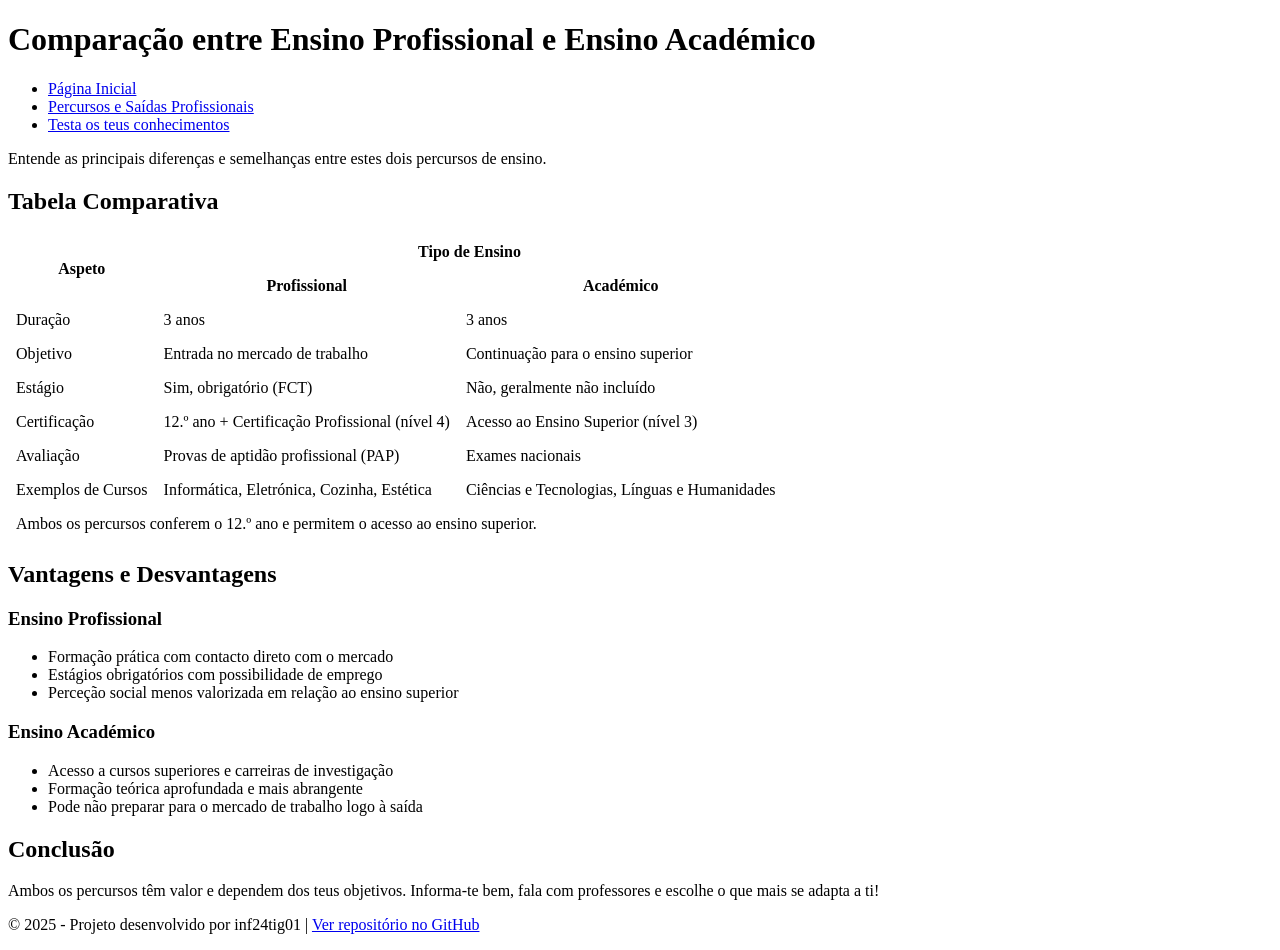
==== src/comparacao.html @ cf2d0462 "validator" ====
<!DOCTYPE html>
<html lang="pt-PT">
  <head>
    <meta charset="UTF-8" />
    <meta name="viewport" content="width=device-width, initial-scale=1.0">
    <meta name="author" content="Rodrigo Esteves, Romeu Pinto, Tiago Mendes">
    <meta
      name="keywords"
      content="ensino, tipo, comparação, académico, profissional, página, projeto, UMAIA">
    <meta name="description" content="Ensino Profissonal vs Ensino Académico">
    <meta name="date" content="18/06/2025">
    <title>Comparação</title>
  </head>
  <body>
    <header>
      <h1>Comparação entre Ensino Profissional e Ensino Académico</h1>
    </header>

    <nav>
      <ul>
        <li><a href="index.html">Página Inicial</a></li>
        <li><a href="percursos.html">Percursos e Saídas Profissionais</a></li>
        <li><a href="formulario.html">Testa os teus conhecimentos</a></li>
      </ul>
    </nav>
    <p>
      Entende as principais diferenças e semelhanças entre estes dois percursos
      de ensino.
    </p>
    <main>
      <h2>Tabela Comparativa</h2>
      <table cellpadding="8" cellspacing="0">
        <thead>
          <tr>
            <th rowspan="2">Aspeto</th>
            <th colspan="2">Tipo de Ensino</th>
          </tr>
          <tr>
            <th>Profissional</th>
            <th>Académico</th>
          </tr>
        </thead>
        <tbody>
          <tr>
            <td>Duração</td>
            <td>3 anos</td>
            <td>3 anos</td>
          </tr>
          <tr>
            <td>Objetivo</td>
            <td>Entrada no mercado de trabalho</td>
            <td>Continuação para o ensino superior</td>
          </tr>
          <tr>
            <td>Estágio</td>
            <td>Sim, obrigatório (FCT)</td>
            <td>Não, geralmente não incluído</td>
          </tr>
          <tr>
            <td>Certificação</td>
            <td>12.º ano + Certificação Profissional (nível 4)</td>
            <td>Acesso ao Ensino Superior (nível 3)</td>
          </tr>
          <tr>
            <td>Avaliação</td>
            <td>Provas de aptidão profissional (PAP)</td>
            <td>Exames nacionais</td>
          </tr>
          <tr>
            <td>Exemplos de Cursos</td>
            <td>Informática, Eletrónica, Cozinha, Estética</td>
            <td>Ciências e Tecnologias, Línguas e Humanidades</td>
          </tr>
        </tbody>
        <tfoot>
          <tr>
            <td colspan="3">
              Ambos os percursos conferem o 12.º ano e permitem o acesso ao
              ensino superior.
            </td>
          </tr>
        </tfoot>
      </table>
    </main>
    <section>
      <h2>Vantagens e Desvantagens</h2>
      <h3>Ensino Profissional</h3>
      <ul>
        <li>Formação prática com contacto direto com o mercado</li>
        <li>Estágios obrigatórios com possibilidade de emprego</li>
        <li>Perceção social menos valorizada em relação ao ensino superior</li>
      </ul>

      <h3>Ensino Académico</h3>
      <ul>
        <li>Acesso a cursos superiores e carreiras de investigação</li>
        <li>Formação teórica aprofundada e mais abrangente</li>
        <li>Pode não preparar para o mercado de trabalho logo à saída</li>
      </ul>
    </section>

    <section>
      <h2>Conclusão</h2>
      <p>
        Ambos os percursos têm valor e dependem dos teus objetivos. Informa-te
        bem, fala com professores e escolhe o que mais se adapta a ti!
      </p>
    </section>

    <footer>
      <p>
        &copy; 2025 - Projeto desenvolvido por inf24tig01 |
        <a
          href="https://github.com/inf24tig01/EnsinoProfissional_Academico"
          target="_blank"
          >Ver repositório no GitHub</a
        >
      </p>
    </footer>
  </body>
</html>
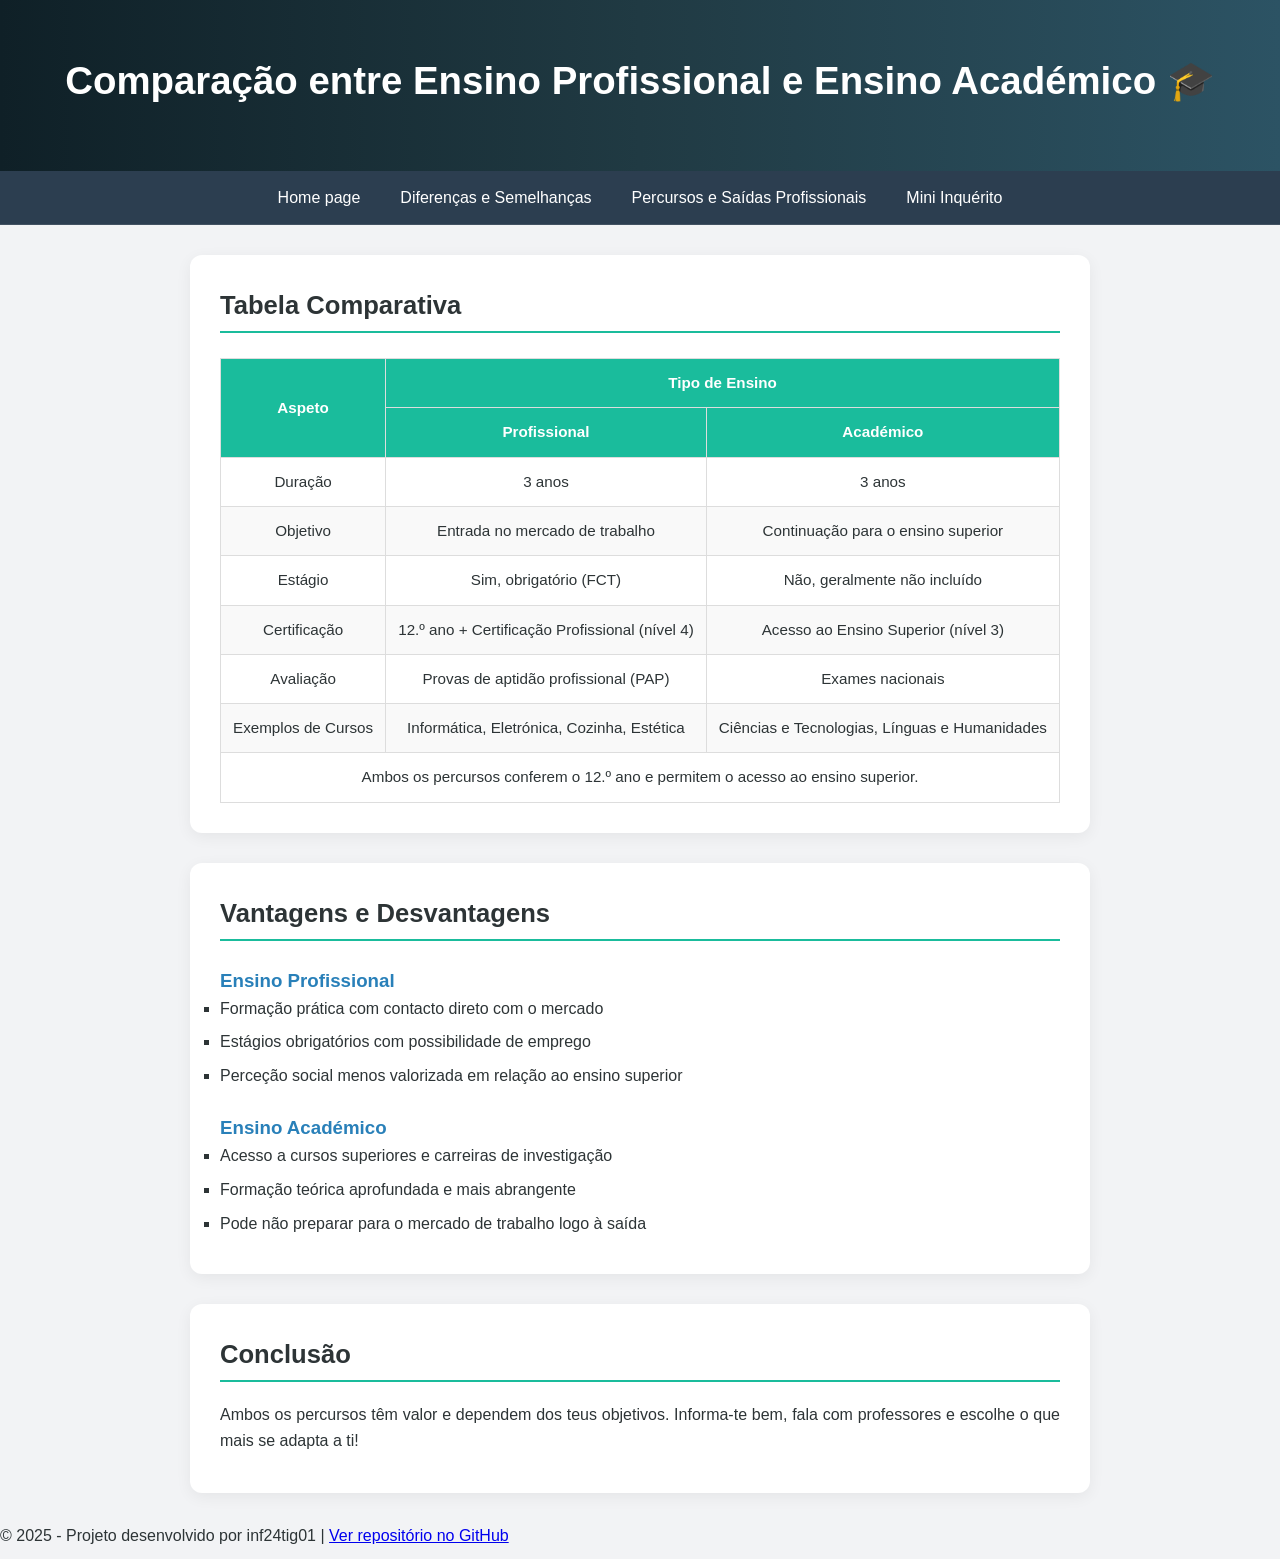
==== commit 01e58421: "Mudança navbar" ====
--- a/src/comparacao.html
+++ b/src/comparacao.html
@@ -9,6 +9,8 @@
       content="ensino, tipo, comparação, académico, profissional, página, projeto, UMAIA">
     <meta name="description" content="Ensino Profissonal vs Ensino Académico">
     <meta name="date" content="18/06/2025">
+    <link rel="stylesheet" href="style.css">
+    <script src="script.js" defer></script>
     <title>Comparação</title>
   </head>
   <body>
@@ -17,16 +19,14 @@
     </header>
 
     <nav>
-      <ul>
-        <li><a href="index.html">Página Inicial</a></li>
-        <li><a href="percursos.html">Percursos e Saídas Profissionais</a></li>
-        <li><a href="formulario.html">Testa os teus conhecimentos</a></li>
-      </ul>
+        <ul>
+          <li><a href="index.html">Home page</a></li>
+          <li><a href="comparacao.html">Diferenças e Semelhanças</a></li>
+          <li><a href="percursos.html">Percursos e Saídas Profissionais</a></li>
+          <li><a href="formulario.html">Mini Inquérito</a></li>
+        </ul>
     </nav>
-    <p>
-      Entende as principais diferenças e semelhanças entre estes dois percursos
-      de ensino.
-    </p>
+
     <main>
       <h2>Tabela Comparativa</h2>
       <table cellpadding="8" cellspacing="0">
--- a/src/style.css
+++ b/src/style.css
@@ -0,0 +1,241 @@
+/* ---------- Geral ---------- */
+* {
+  margin: 0;
+  padding: 0;
+  box-sizing: border-box;
+}
+
+body {
+  font-family: 'Segoe UI', sans-serif;
+  background: #f2f3f5;
+  color: #2d3436;
+  line-height: 1.6;
+}
+
+/* ---------- Cabeçalho ---------- */
+header {
+  background: linear-gradient(to right, #0f2027, #203a43, #2c5364);
+  color: white;
+  text-align: center;
+  padding: 50px 20px;
+  box-shadow: 0 5px 10px rgba(0,0,0,0.1);
+}
+
+header h1 {
+  font-size: 2.4rem;
+  margin-bottom: 10px;
+}
+
+/* ---------- Menu ---------- */
+nav {
+  background-color: #2c3e50;
+  box-shadow: inset 0 -1px 0 rgba(255,255,255,0.1);
+}
+
+nav ul {
+  display: flex;
+  justify-content: center;
+  flex-wrap: wrap;
+  list-style: none;
+}
+
+nav ul li {
+  margin: 0;
+  list-style-type: none;
+}
+
+nav ul li a {
+  display: block;
+  padding: 14px 20px;
+  color: white;
+  text-decoration: none;
+  transition: 0.3s ease;
+}
+
+nav ul li a:hover {
+  background-color: #1abc9c;
+  color: #fff;
+}
+
+/* ---------- Principal ---------- */
+main, section, div {
+  background: white;
+  margin: 30px auto;
+  padding: 30px;
+  border-radius: 12px;
+  max-width: 900px;
+  box-shadow: 0 4px 16px rgba(0,0,0,0.06);
+}
+
+/* ---------- Formulário ---------- */
+form {
+  display: flex;
+  flex-direction: column;
+  gap: 15px;
+}
+
+input, select, button {
+  padding: 12px;
+  border: 1px solid #ccc;
+  border-radius: 6px;
+  font-size: 1rem;
+  transition: all 0.3s;
+}
+
+input:focus, select:focus {
+  border-color: #1abc9c;
+  outline: none;
+  box-shadow: 0 0 5px rgba(26, 188, 156, 0.4);
+}
+
+input[type="email"] {
+  border-color: #3498db;
+}
+
+input[type="range"] {
+  accent-color: #1abc9c;
+}
+
+button {
+  background-color: #1abc9c;
+  color: white;
+  font-weight: bold;
+  border: none;
+  cursor: pointer;
+}
+
+button:hover {
+  background-color: #16a085;
+}
+
+/* ---------- Tabelas ---------- */
+table {
+  width: 100%;
+  border-collapse: collapse;
+  font-size: 0.95rem;
+  margin-top: 25px;
+}
+
+thead {
+  background-color: #1abc9c;
+  color: white;
+}
+
+table th, table td {
+  border: 1px solid #ddd;
+  padding: 12px;
+  text-align: center;
+}
+
+tbody tr:nth-child(even) {
+  background-color: #f9f9f9;
+}
+
+/* ---------- Texto e Títulos ---------- */
+h2 {
+  font-size: 1.6rem;
+  border-bottom: 2px solid #1abc9c;
+  margin-bottom: 20px;
+  padding-bottom: 5px;
+}
+
+h3 {
+  margin-top: 25px;
+  color: #2980b9;
+}
+
+p {
+  margin: 10px 0;
+  font-size: 1rem;
+  text-align: justify;
+}
+
+
+h1::after {
+  content: " 🎓";
+}
+
+.destaque {
+  color: #e74c3c;
+  font-weight: bold;
+}
+
+#ensino_academico {
+  background-color: #e8faf1;
+  border-left: 6px solid #16a085;
+}
+
+#ensino_profissional {
+  background-color: #e8faf1;
+  border-left: 6px solid #418cc9;
+}
+
+::selection {
+  background: #ffeaa7;
+  color: #2d3436;
+}
+
+img {
+  max-width: 100%;
+  height: auto;
+  border-radius: 10px;
+  box-shadow: 0 4px 10px rgba(0,0,0,0.08);
+}
+
+
+.hidden {
+  display: none;
+}
+
+/* ---------- Listas ---------- */
+ul li, ol li {
+  margin-bottom: 8px;
+}
+
+ul li {
+  list-style-type: square;
+}
+
+
+nav ul li {
+  float: none; 
+}
+
+nav::after {
+  content: "";
+  display: table;
+  clear: both;
+}
+
+
+@media screen and (max-width: 768px) {
+  nav ul {
+    flex-direction: column;
+    align-items: stretch;
+  }
+
+  main, section, div {
+    margin: 15px;
+    padding: 20px;
+  }
+
+  table, thead, tbody, th, td, tr {
+    display: block;
+    width: 100%;
+  }
+
+  table td {
+    position: relative;
+    padding-left: 50%;
+    text-align: left;
+  }
+
+  table td::before {
+    content: attr(data-label);
+    position: absolute;
+    left: 10px;
+    top: 12px;
+    font-weight: bold;
+    white-space: nowrap;
+  }
+}
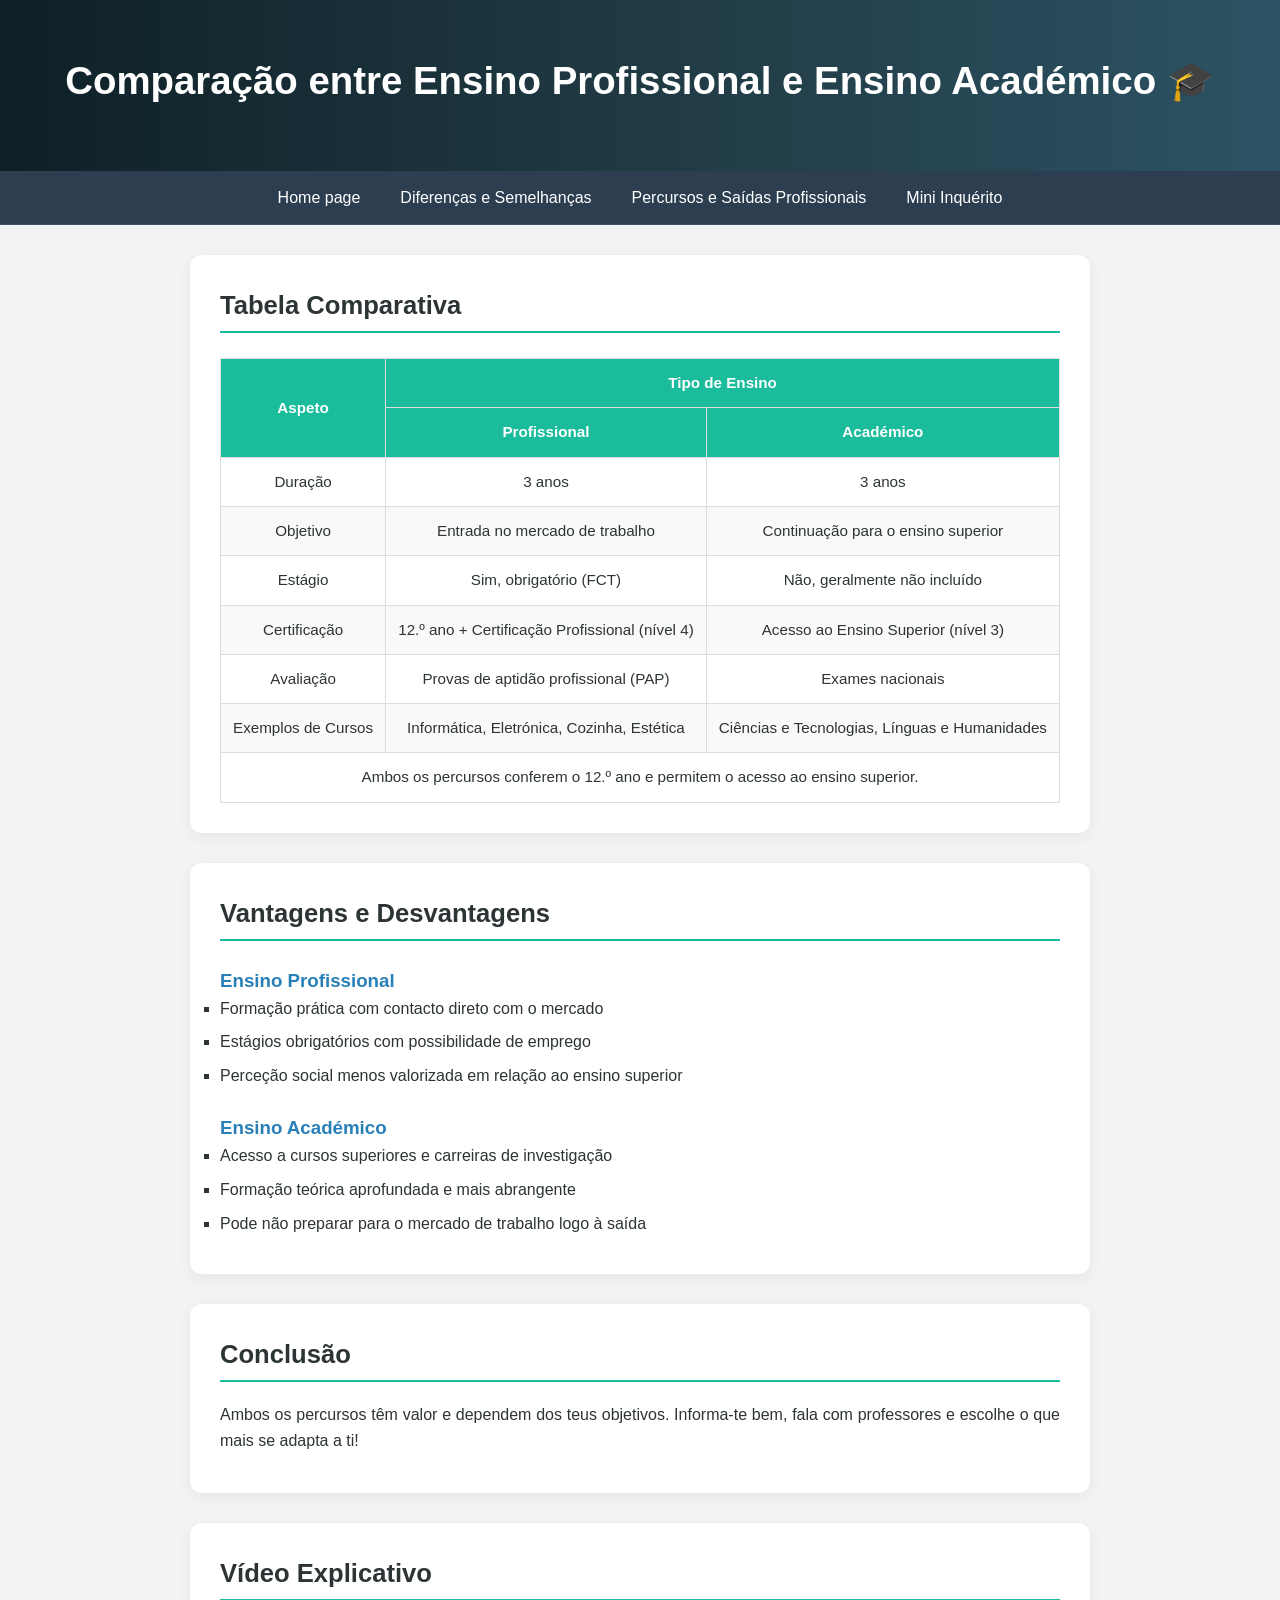
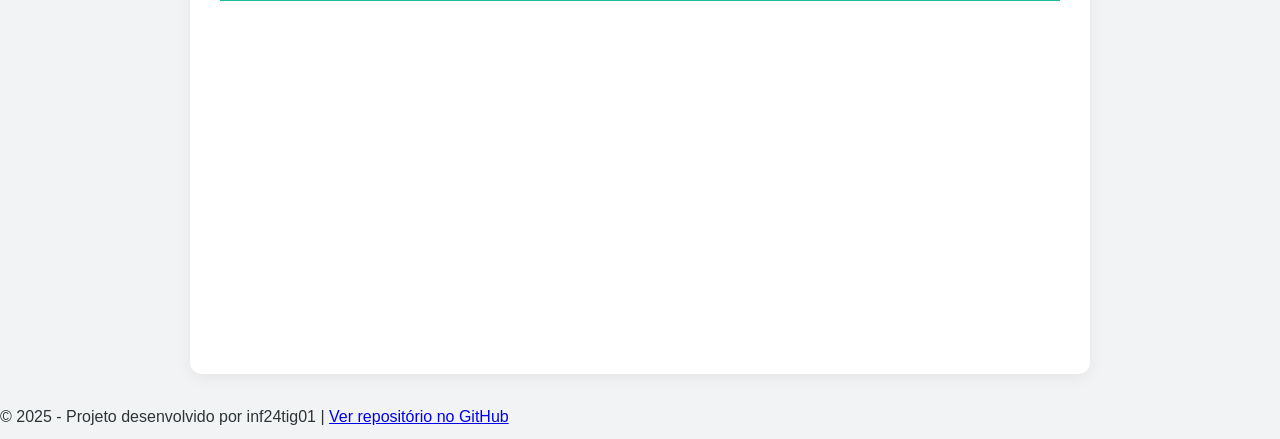
==== commit 9895b284: "video e elemento css a dar no index" ====
--- a/src/comparacao.html
+++ b/src/comparacao.html
@@ -106,6 +106,18 @@
         bem, fala com professores e escolhe o que mais se adapta a ti!
       </p>
     </section>
+    <section>
+      <h2>Vídeo Explicativo</h2>
+      <iframe 
+        width="560" 
+        height="315" 
+        src="https://www.youtube.com/embed/1qzgsYPkvuo" 
+        title="Vídeo Explicativo" 
+        frameborder="0" 
+        allow="accelerometer; autoplay; clipboard-write; encrypted-media; gyroscope; picture-in-picture; web-share" 
+        allowfullscreen>
+      </iframe>
+    </section>
 
     <footer>
       <p>
--- a/src/style.css
+++ b/src/style.css
@@ -238,4 +238,42 @@
     font-weight: bold;
     white-space: nowrap;
   }
+}
+
+.transform-scale {
+  transition: transform 0.3s ease;
+}
+
+.transform-scale:hover {
+  transform: scale(1.05);
+}
+
+
+@keyframes fadeIn {
+  from {
+    opacity: 0;
+    transform: translateY(10px);
+  }
+  to {
+    opacity: 1;
+    transform: translateY(0);
+  }
+}
+
+.animated-fadeIn {
+  animation: fadeIn 0.6s ease-out forwards;
+}
+
+video {
+  max-width: 100%;
+  border-radius: 12px;
+  box-shadow: 0 4px 16px rgba(0, 0, 0, 0.1);
+  margin: 20px 0;
+  display: block;
+}
+
+audio {
+  width: 100%;
+  margin: 15px 0;
+  outline: none;
 }
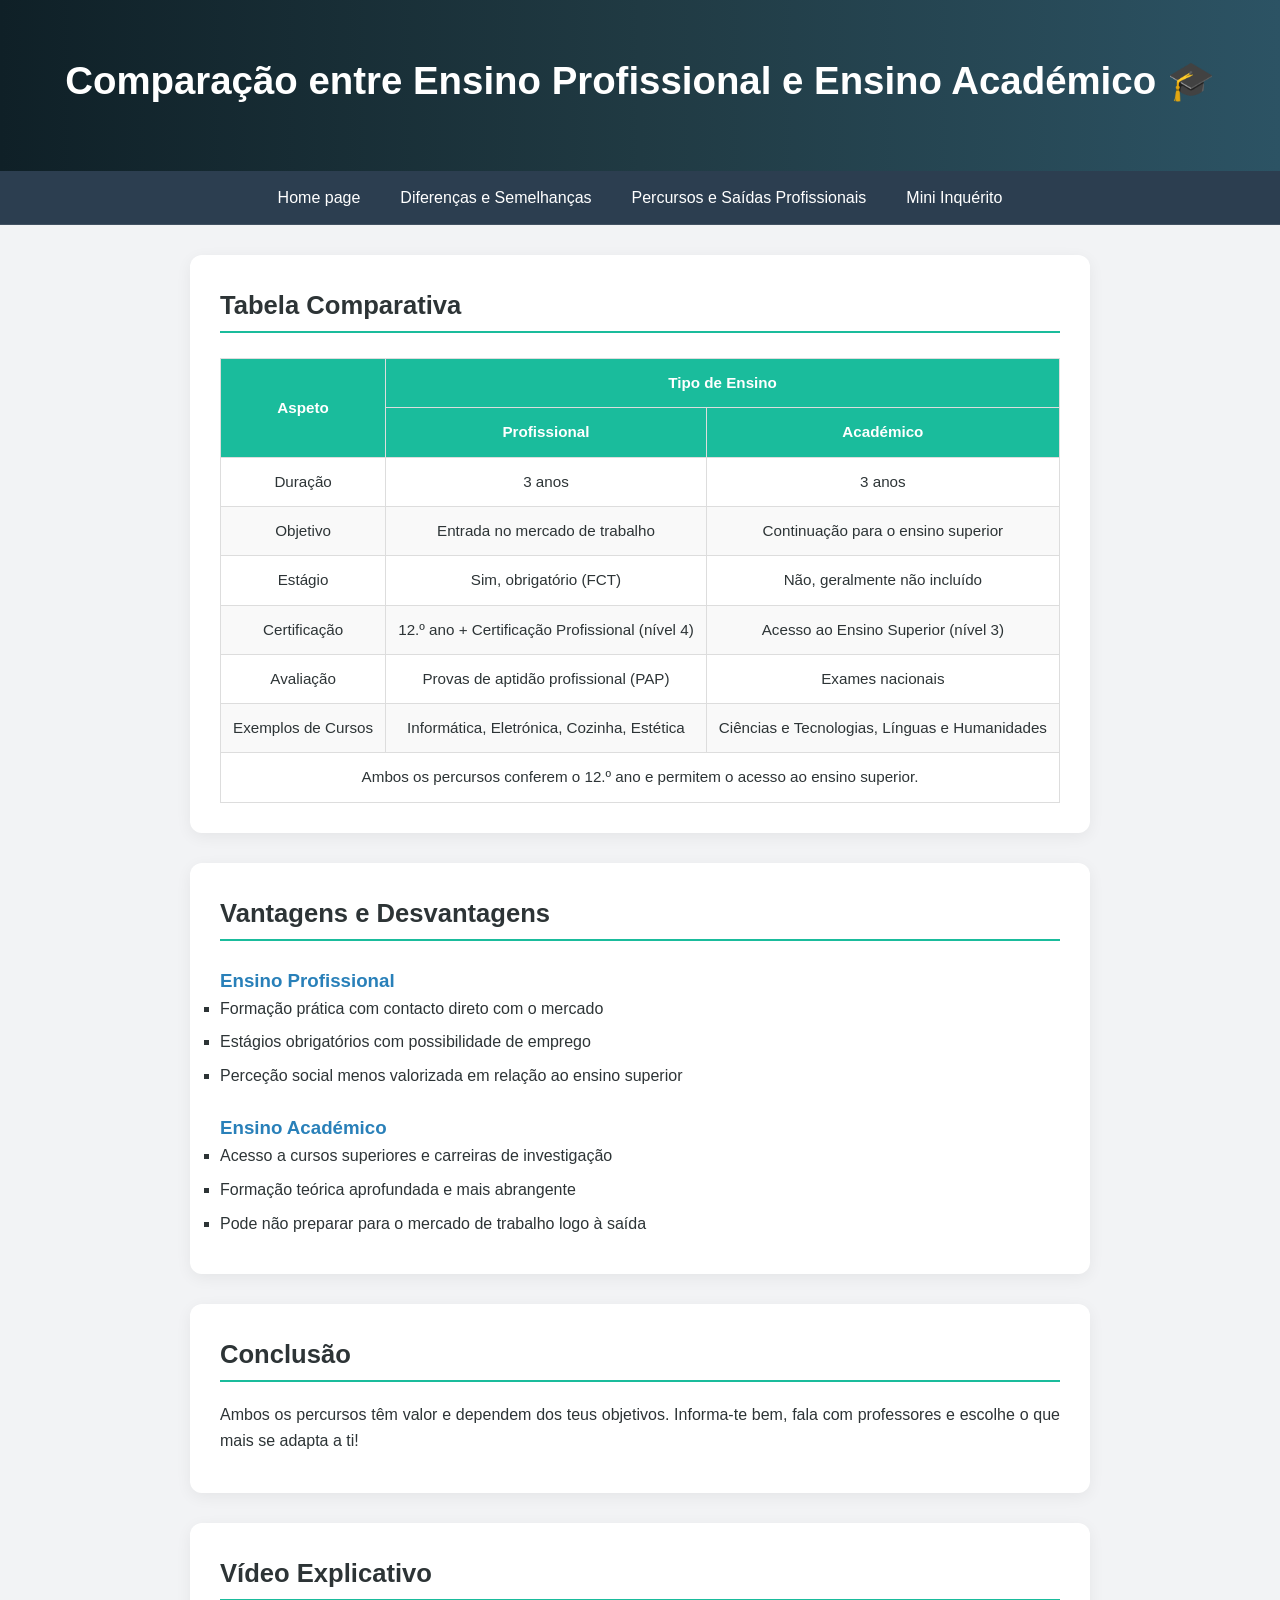
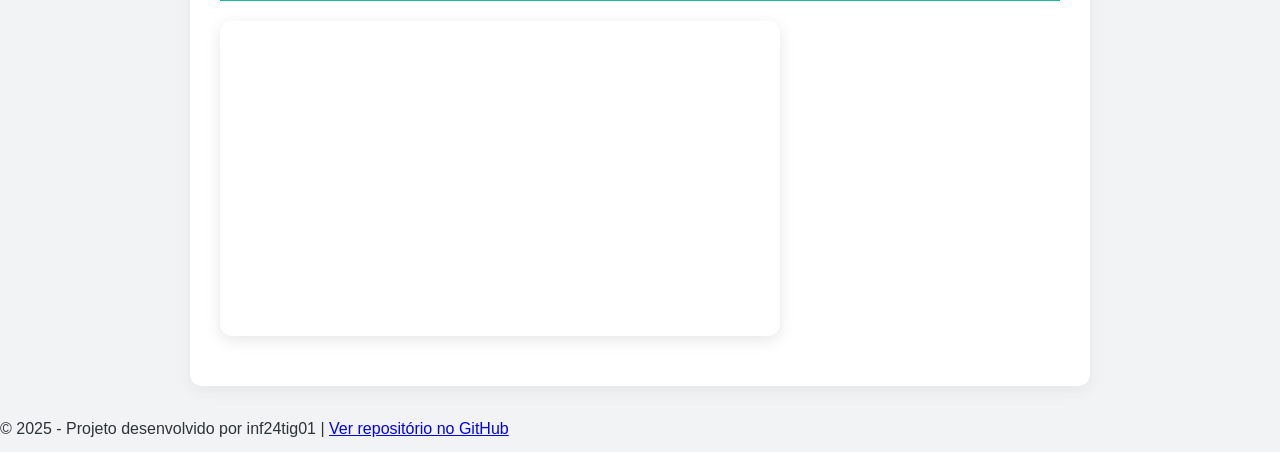
==== commit 8ccba434: "Utilização da animação css" ====
--- a/src/comparacao.html
+++ b/src/comparacao.html
@@ -27,7 +27,7 @@
         </ul>
     </nav>
 
-    <main>
+    <main class="animated-fadeIn">
       <h2>Tabela Comparativa</h2>
       <table cellpadding="8" cellspacing="0">
         <thead>
@@ -82,7 +82,7 @@
         </tfoot>
       </table>
     </main>
-    <section>
+    <section class="animated-fadeIn">
       <h2>Vantagens e Desvantagens</h2>
       <h3>Ensino Profissional</h3>
       <ul>
@@ -99,14 +99,14 @@
       </ul>
     </section>
 
-    <section>
+    <section class="animated-fadeIn">
       <h2>Conclusão</h2>
       <p>
         Ambos os percursos têm valor e dependem dos teus objetivos. Informa-te
         bem, fala com professores e escolhe o que mais se adapta a ti!
       </p>
     </section>
-    <section>
+    <section class="animated-fadeIn">
       <h2>Vídeo Explicativo</h2>
       <iframe 
         width="560" 
--- a/src/style.css
+++ b/src/style.css
@@ -238,6 +238,7 @@
     font-weight: bold;
     white-space: nowrap;
   }
+
 }
 
 .transform-scale {
@@ -264,7 +265,7 @@
   animation: fadeIn 0.6s ease-out forwards;
 }
 
-video {
+iframe {
   max-width: 100%;
   border-radius: 12px;
   box-shadow: 0 4px 16px rgba(0, 0, 0, 0.1);
@@ -276,4 +277,35 @@
   width: 100%;
   margin: 15px 0;
   outline: none;
+}
+
+#AnswerTable { 
+    display : none; 
+}
+
+.radio-group {
+  display: flex;
+  gap: 15px;
+}
+ 
+input[type="radio"] {
+  display: none;
+}
+ 
+input[type="radio"] + label {
+  padding: 10px 20px;
+  border: 2px solid #1abc9c;
+  border-radius: 20px;
+  background-color: white;
+  color: #1abc9c;
+  cursor: pointer;
+  font-weight: bold;
+  transition: all 0.3s ease;
+  user-select: none;
+}
+ 
+input[type="radio"]:checked + label {
+  background-color: #1abc9c;
+  color: white;
+  box-shadow: 0 4px 8px rgba(0,0,0,0.1);
 }
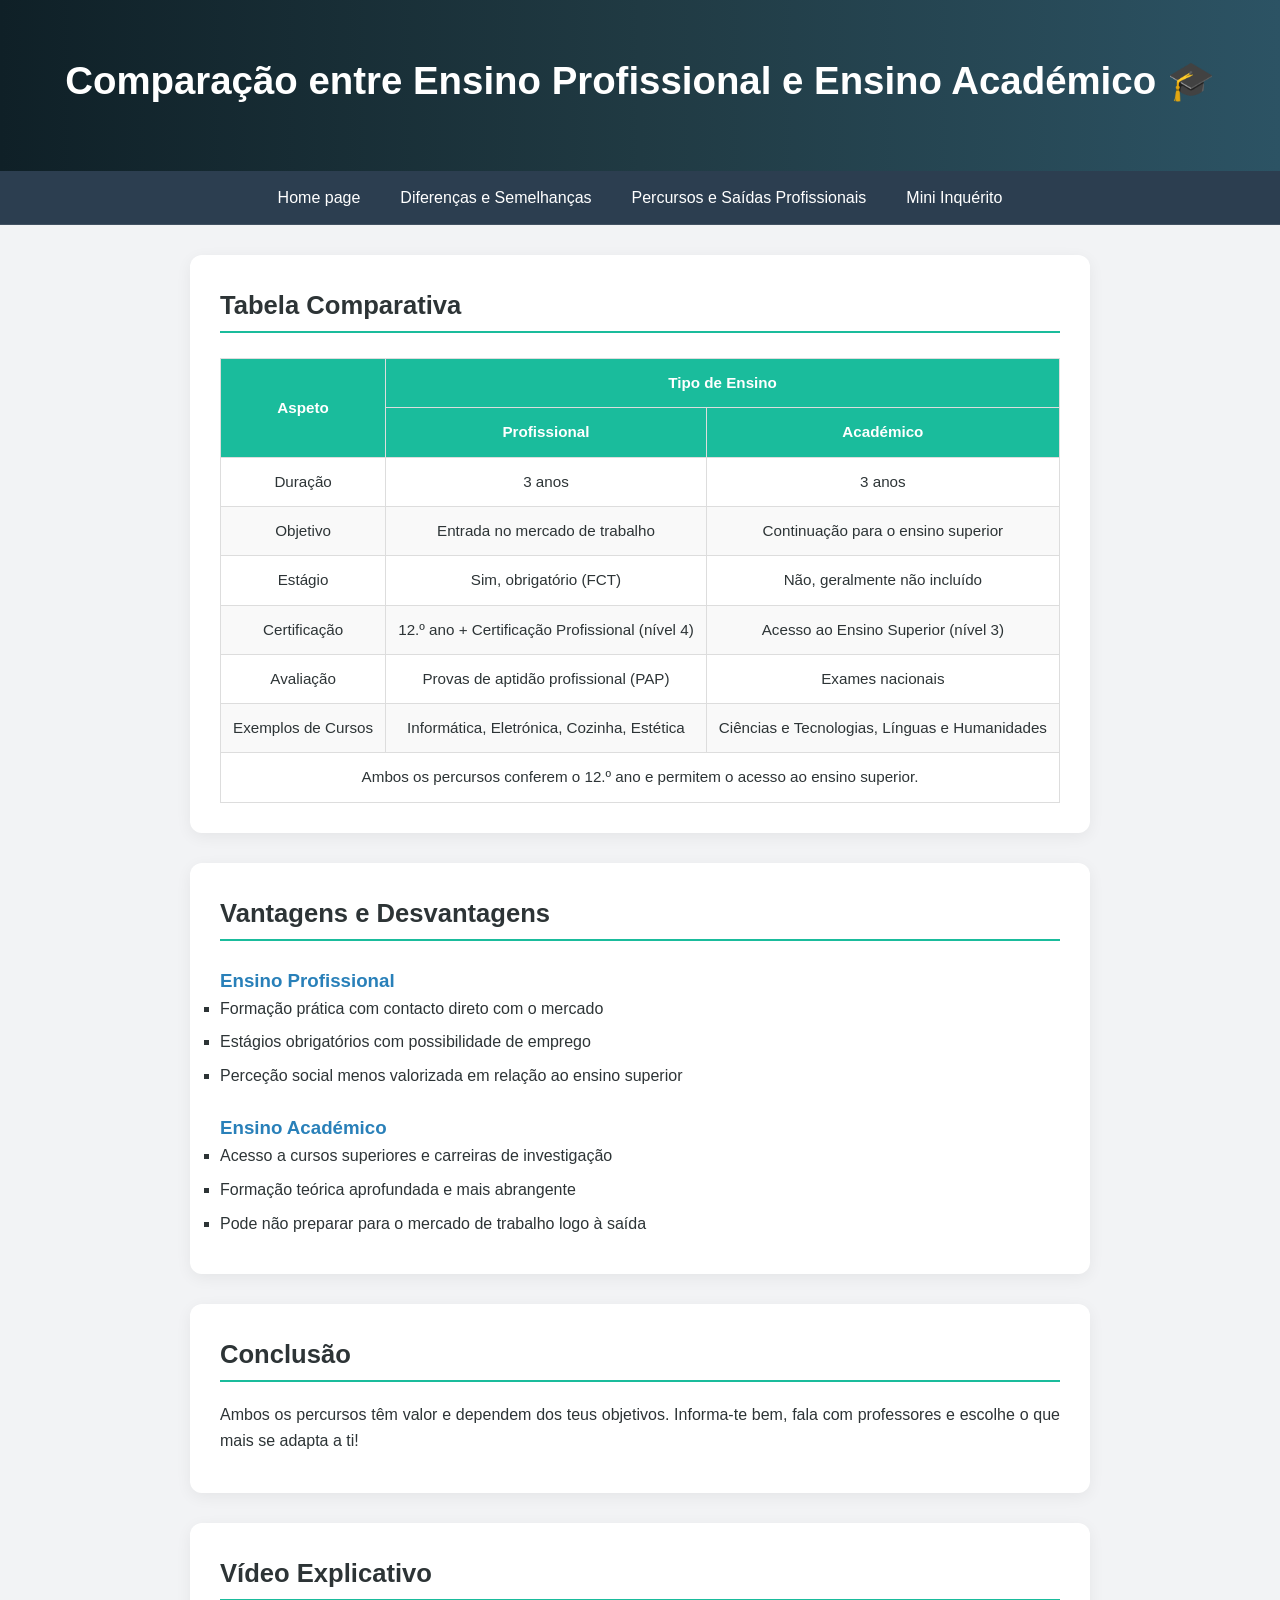
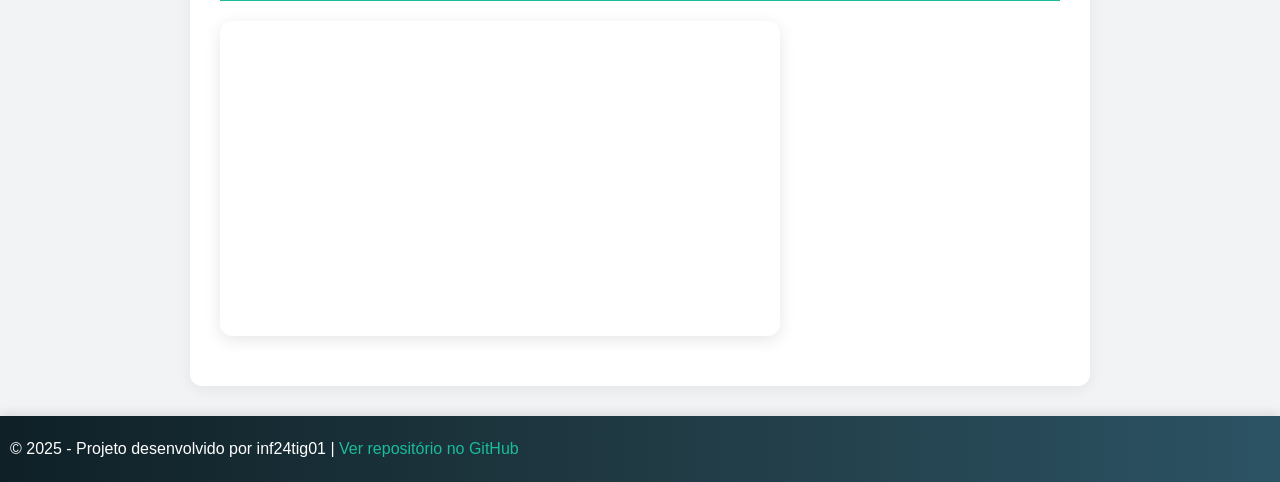
==== commit 66fe695f: "Correção favicon" ====
--- a/src/comparacao.html
+++ b/src/comparacao.html
@@ -10,6 +10,7 @@
     <meta name="description" content="Ensino Profissonal vs Ensino Académico">
     <meta name="date" content="18/06/2025">
     <link rel="stylesheet" href="style.css">
+    <link rel="icon" href="QuestionMark.ico" type="image/x-icon">
     <script src="script.js" defer></script>
     <title>Comparação</title>
   </head>
--- a/src/style.css
+++ b/src/style.css
@@ -308,4 +308,28 @@
   background-color: #1abc9c;
   color: white;
   box-shadow: 0 4px 8px rgba(0,0,0,0.1);
+}
+
+footer {
+  background: linear-gradient(to right, #0f2027, #203a43, #2c5364);
+  color: white;
+  text-align: center;
+  padding: 20px 10px;
+  box-shadow: 0 -3px 10px rgba(0, 0, 0, 0.1);
+  font-size: 0.9rem;
+  margin-top: 30px;
+}
+
+footer p {
+  margin: 0;
+}
+
+footer a {
+  color: #1abc9c;
+  text-decoration: none;
+  transition: color 0.3s ease;
+}
+
+footer a:hover {
+  color: #16a085;
 }
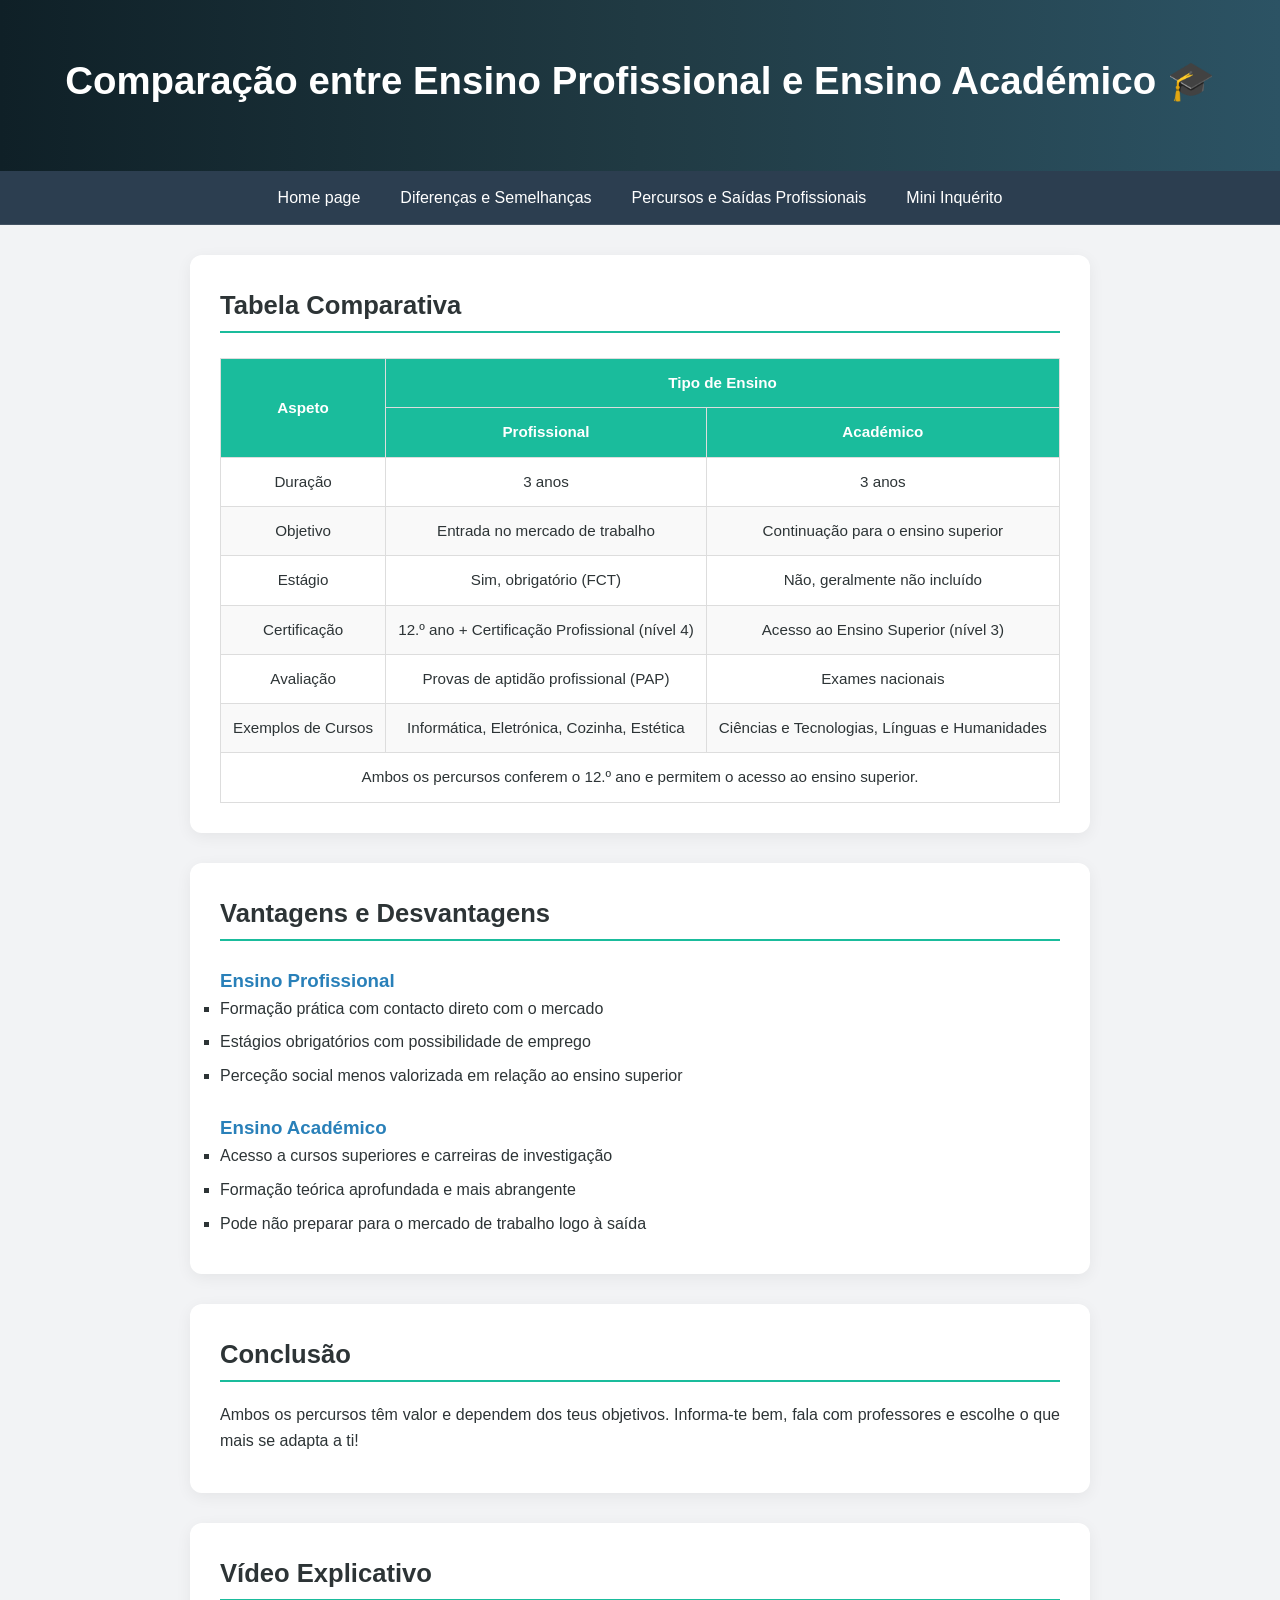
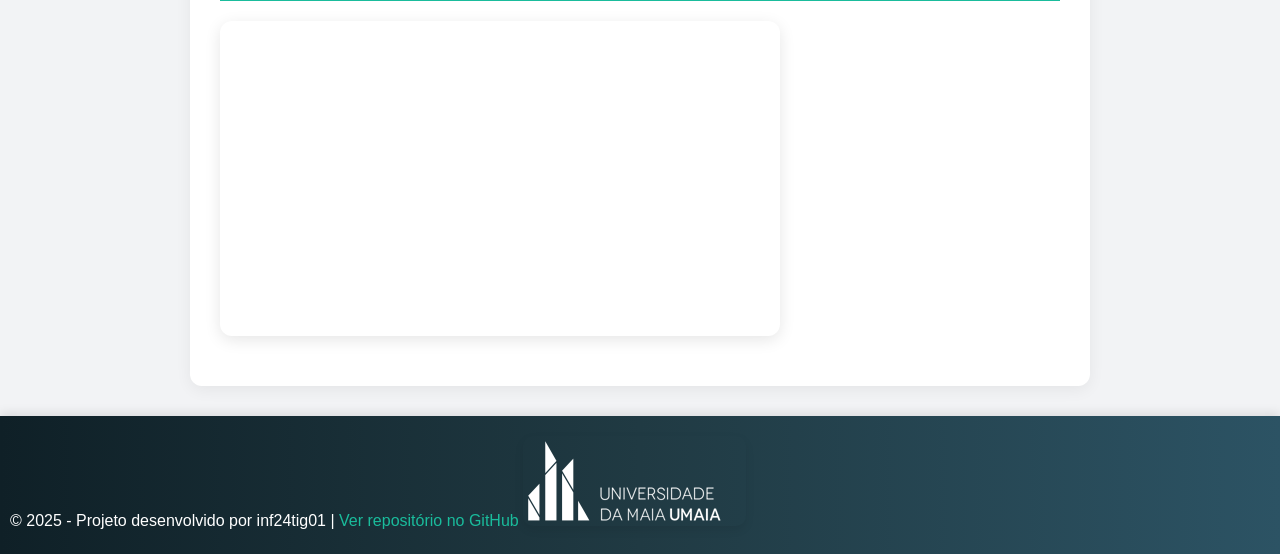
==== commit dfcd7c0c: "logo no footer" ====
--- a/src/comparacao.html
+++ b/src/comparacao.html
@@ -128,6 +128,7 @@
           target="_blank"
           >Ver repositório no GitHub</a
         >
+      <img src="/../doc/images/logo.png" alt="Logo" class="footer-logo" />
       </p>
     </footer>
   </body>
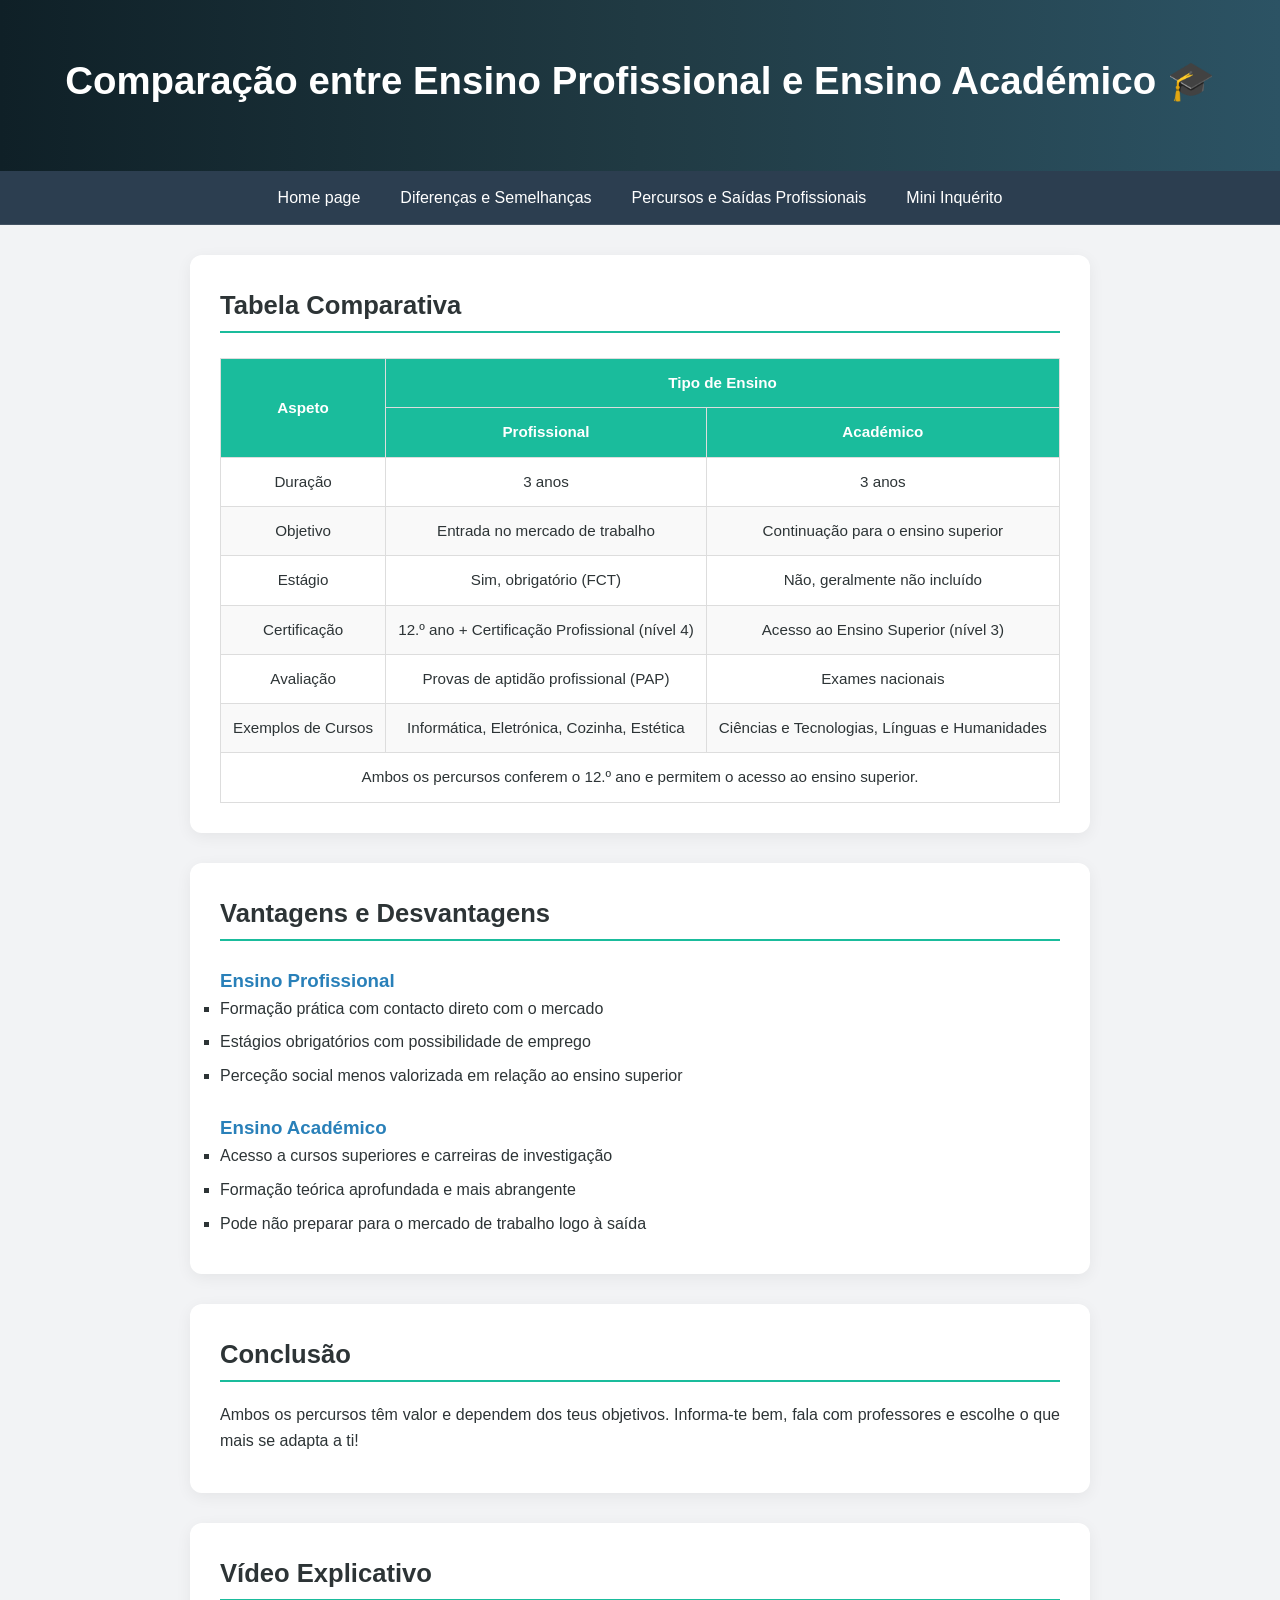
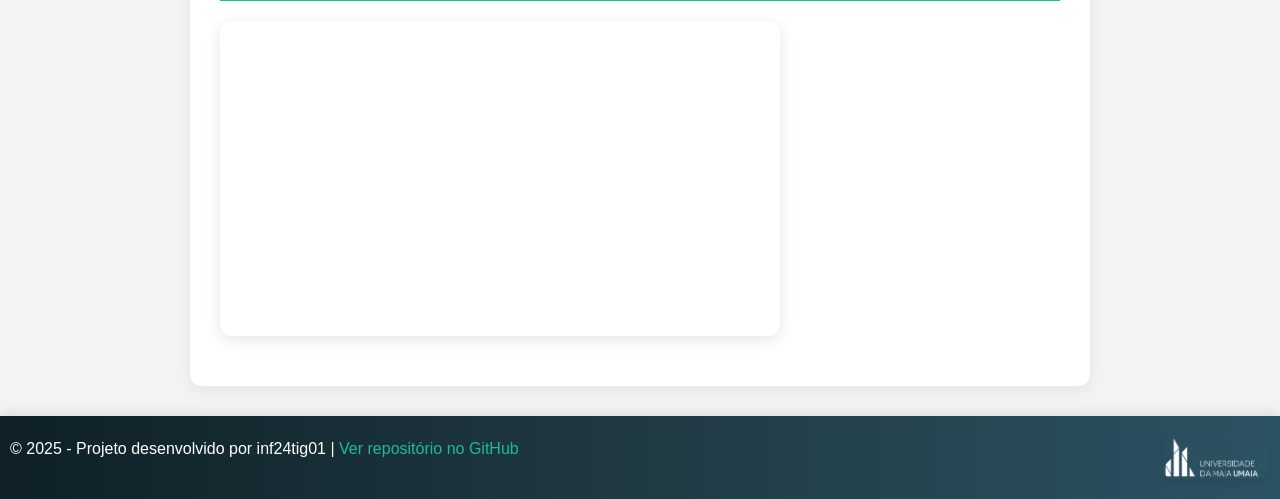
==== commit 96754ffa: "atualização footer" ====
--- a/src/comparacao.html
+++ b/src/comparacao.html
@@ -121,15 +121,15 @@
     </section>
 
     <footer>
-      <p>
+        <p>
         &copy; 2025 - Projeto desenvolvido por inf24tig01 |
         <a
           href="https://github.com/inf24tig01/EnsinoProfissional_Academico"
           target="_blank"
           >Ver repositório no GitHub</a
         >
-      <img src="/../doc/images/logo.png" alt="Logo" class="footer-logo" />
-      </p>
+        </p>
+        <img src="/../doc/images/logo.png" alt="Logo" class="footer-logo" />
     </footer>
   </body>
 </html>
--- a/src/style.css
+++ b/src/style.css
@@ -313,15 +313,19 @@
 footer {
   background: linear-gradient(to right, #0f2027, #203a43, #2c5364);
   color: white;
-  text-align: center;
   padding: 20px 10px;
   box-shadow: 0 -3px 10px rgba(0, 0, 0, 0.1);
   font-size: 0.9rem;
   margin-top: 30px;
+  overflow: auto;
+  display:flex;
+  justify-content: space-between
 }
 
 footer p {
   margin: 0;
+  text-align: left;
+  align-items: center;
 }
 
 footer a {
@@ -332,4 +336,11 @@
 
 footer a:hover {
   color: #16a085;
-}+}
+
+
+.footer-logo {
+  height: 3em;
+  display: block;
+  margin-left: auto;
+}
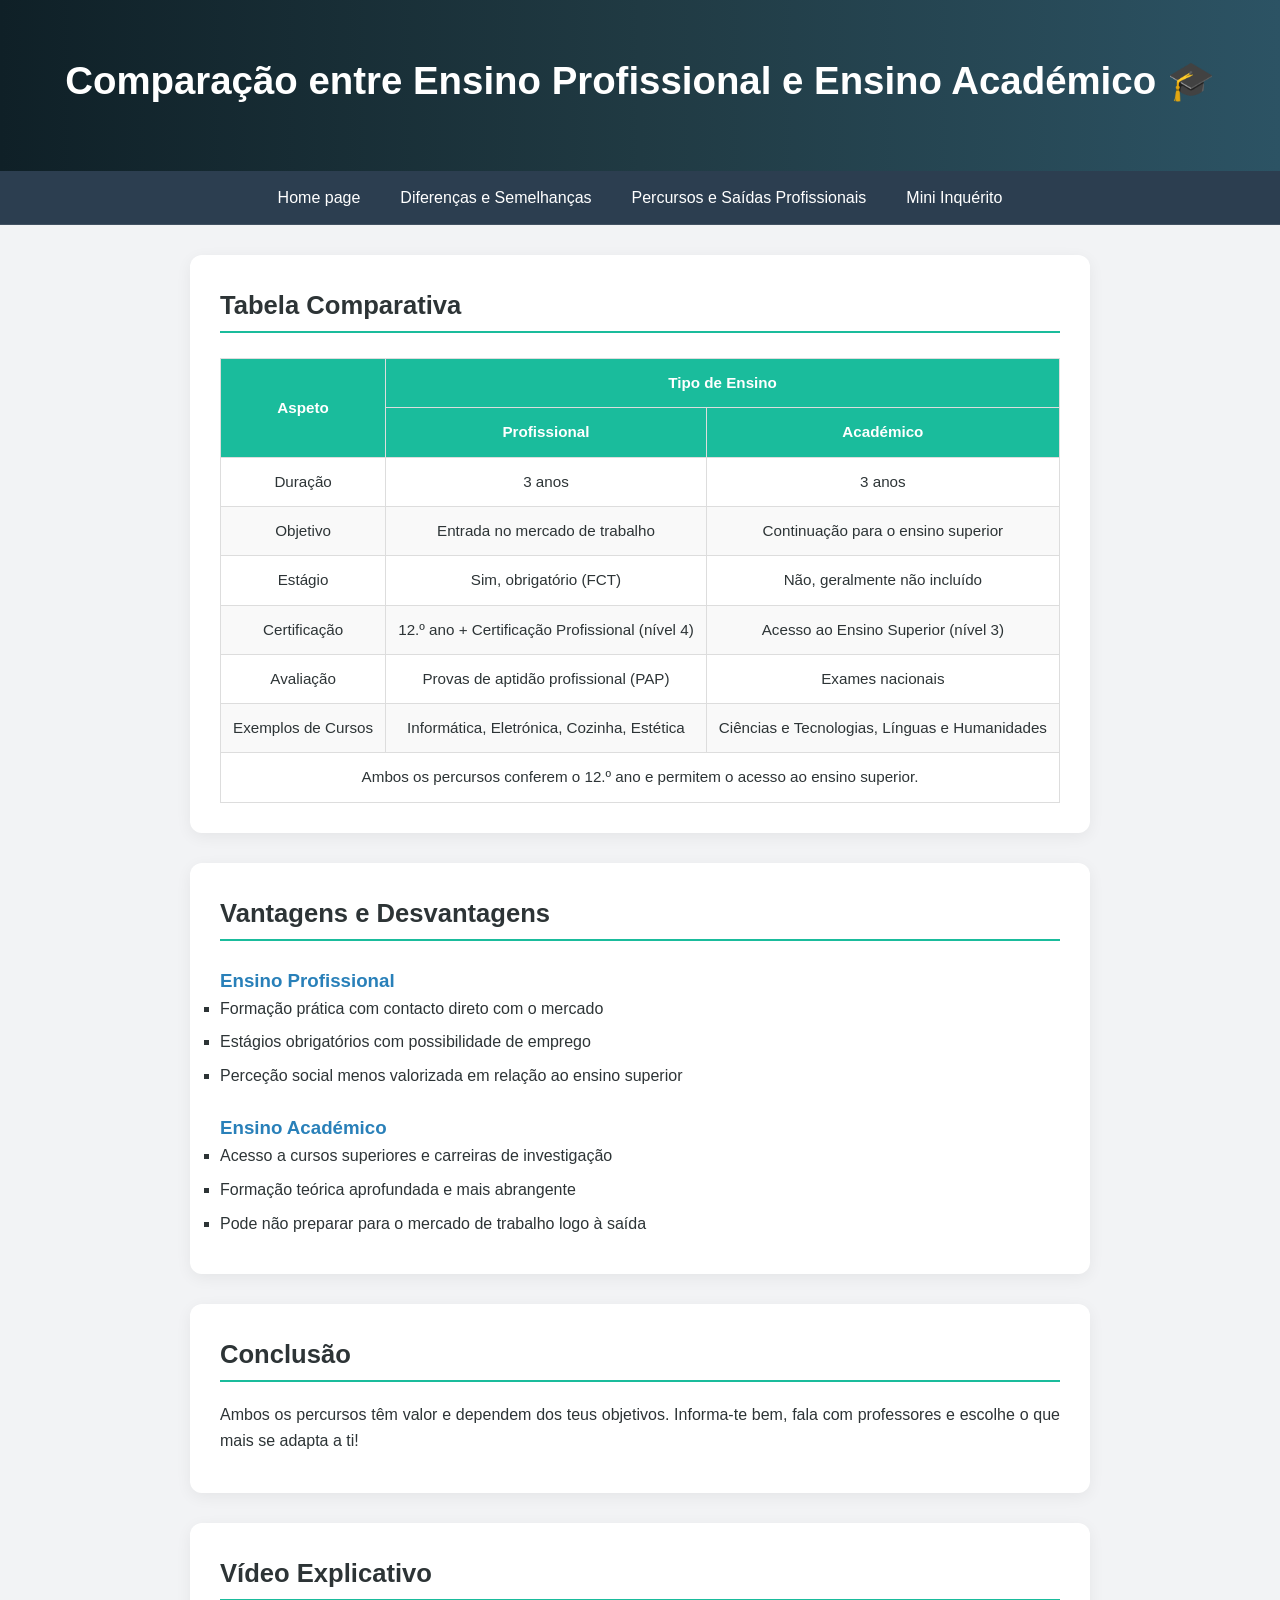
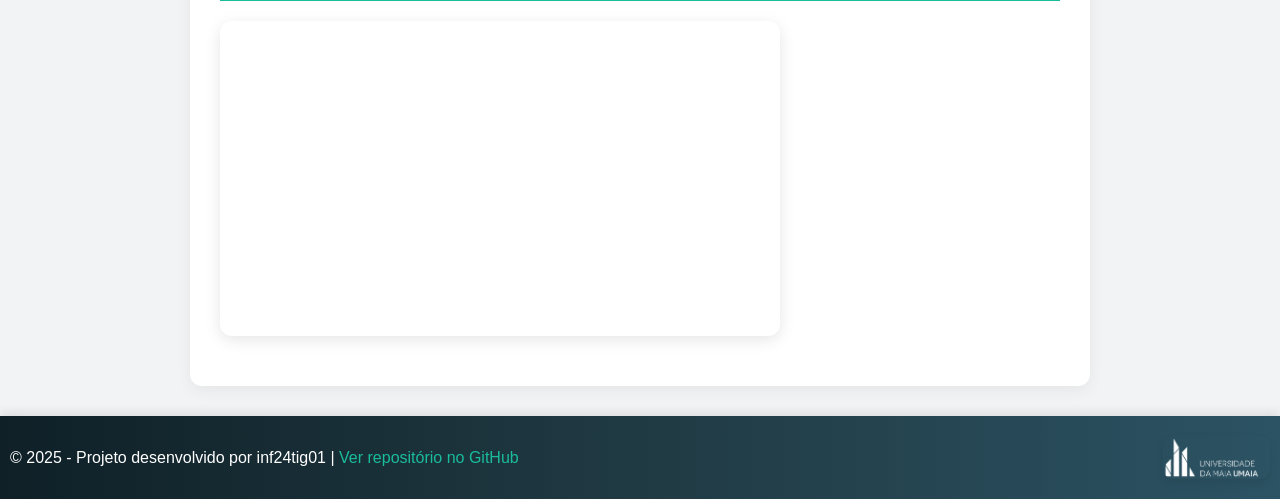
==== commit 8fbab0a1: "correção elementos html para passar no validador" ====
--- a/src/comparacao.html
+++ b/src/comparacao.html
@@ -1,7 +1,7 @@
 <!DOCTYPE html>
 <html lang="pt-PT">
   <head>
-    <meta charset="UTF-8" />
+    <meta charset="UTF-8">
     <meta name="viewport" content="width=device-width, initial-scale=1.0">
     <meta name="author" content="Rodrigo Esteves, Romeu Pinto, Tiago Mendes">
     <meta
@@ -30,7 +30,7 @@
 
     <main class="animated-fadeIn">
       <h2>Tabela Comparativa</h2>
-      <table cellpadding="8" cellspacing="0">
+      <table>
         <thead>
           <tr>
             <th rowspan="2">Aspeto</th>
@@ -114,7 +114,6 @@
         height="315" 
         src="https://www.youtube.com/embed/1qzgsYPkvuo" 
         title="Vídeo Explicativo" 
-        frameborder="0" 
         allow="accelerometer; autoplay; clipboard-write; encrypted-media; gyroscope; picture-in-picture; web-share" 
         allowfullscreen>
       </iframe>
@@ -129,7 +128,7 @@
           >Ver repositório no GitHub</a
         >
         </p>
-        <img src="/../doc/images/logo.png" alt="Logo" class="footer-logo" />
+        <img src="/../doc/images/logo.png" alt="Logo" class="footer-logo">
     </footer>
   </body>
 </html>
--- a/src/style.css
+++ b/src/style.css
@@ -271,6 +271,7 @@
   box-shadow: 0 4px 16px rgba(0, 0, 0, 0.1);
   margin: 20px 0;
   display: block;
+  border: none;
 }
 
 audio {
@@ -319,13 +320,13 @@
   margin-top: 30px;
   overflow: auto;
   display:flex;
-  justify-content: space-between
+  justify-content: space-between;
+  align-items: center;
 }
 
 footer p {
   margin: 0;
   text-align: left;
-  align-items: center;
 }
 
 footer a {
@@ -338,7 +339,6 @@
   color: #16a085;
 }
 
-
 .footer-logo {
   height: 3em;
   display: block;
